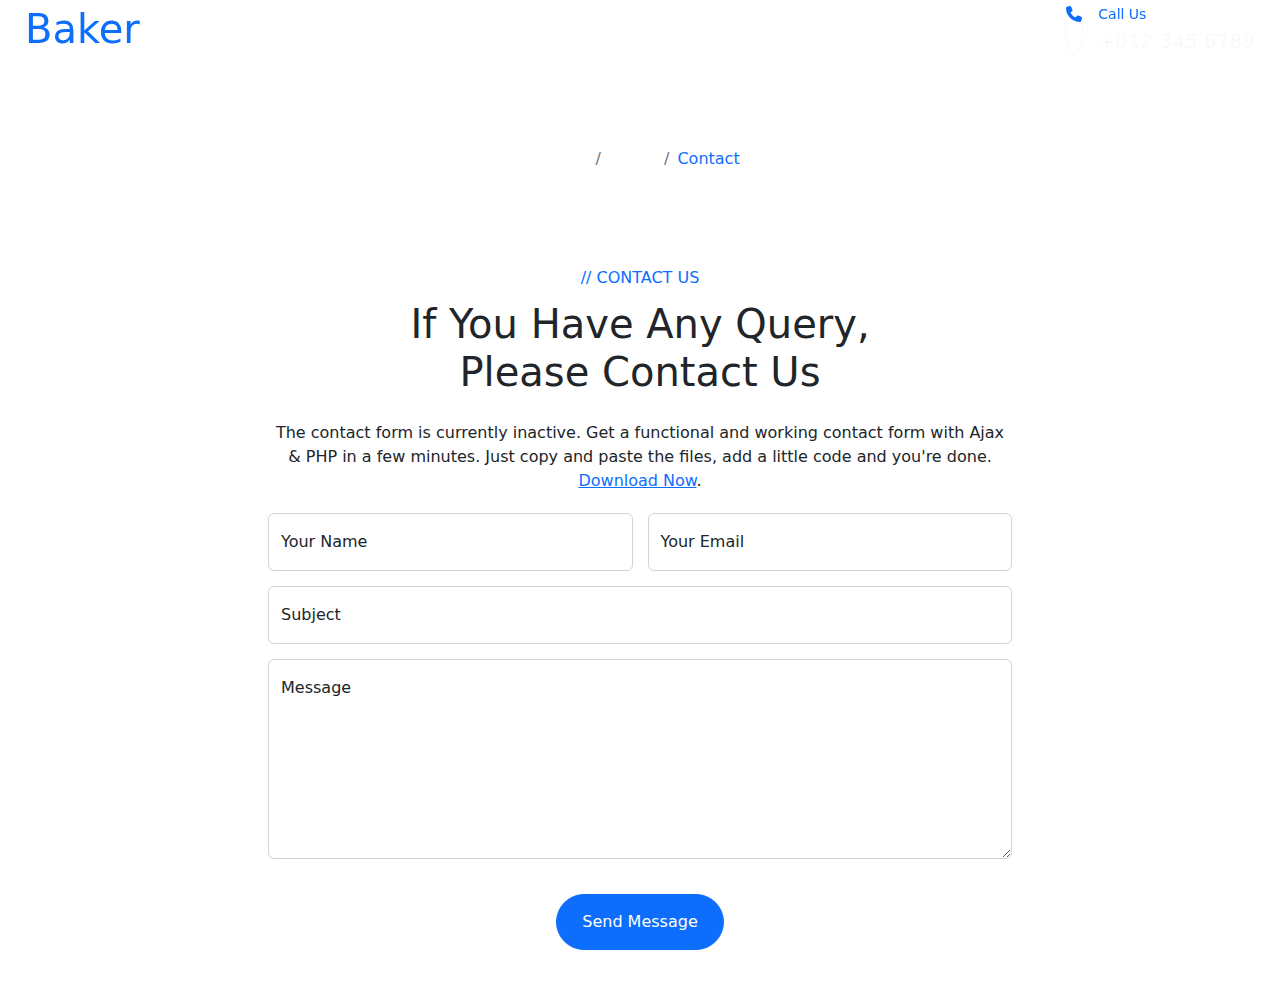
==== public/pages/contact.html @ 06a953e9 "contact" ====
<!DOCTYPE html>
<html lang="fr">

<head>
    <meta charset="UTF-8">
    <meta http-equiv="X-UA-Compatible" content="IE=edge">
    <meta name="viewport" content="width=device-width, initial-scale=1.0">
    <title>Projet_Kadker_Enide_Djender</title>
    <link rel="stylesheet" href="../css/app.css">
</head>


<body>
    <nav class="navbar navbar-expand-lg navbar-dark fixed-top py-lg-0 px-lg-5 wow fadeIn" data-wow-delay="0.1s">
        <a href="index.html" class="navbar-brand ms-4 ms-lg-0">
            <h1 class="text-primary m-0">Baker</h1>
        </a>
        <button type="button" class="navbar-toggler me-4" data-bs-toggle="collapse" data-bs-target="#navbarCollapse">
            <span class="navbar-toggler-icon"></span>
        </button>
        <div class="collapse navbar-collapse" id="navbarCollapse">
            <div class="navbar-nav mx-auto p-4 p-lg-0">
                <a href="index.html" class="nav-item nav-link">Home</a>
                <a href="about.html" class="nav-item nav-link">About</a>
                <a href="service.html" class="nav-item nav-link">Services</a>
                <a href="product.html" class="nav-item nav-link">Products</a>
                <div class="nav-item dropdown">
                    <a href="#" class="nav-link dropdown-toggle" data-bs-toggle="dropdown">Pages</a>
                    <div class="dropdown-menu m-0">
                        <a href="team.html" class="dropdown-item">Our Team</a>
                        <a href="testimonial.html" class="dropdown-item">Testimonial</a>
                        <a href="404.html" class="dropdown-item">404 Page</a>
                    </div>
                </div>
                <a href="contact.html" class="nav-item nav-link active">Contact</a>
            </div>
            <div class=" d-none d-lg-flex">
                <div class="flex-shrink-0 btn-lg-square border border-light rounded-circle">
                    <i class="fa fa-phone text-primary"></i>
                </div>
                <div class="ps-3">
                    <small class="text-primary mb-0">Call Us</small>
                    <p class="text-light fs-5 mb-0">+012 345 6789</p>
                </div>
            </div>
        </div>
    </nav>
    <!-- Navbar End -->


    <!-- Page Header Start -->
    <div class="container-fluid page-header py-6 wow fadeIn" data-wow-delay="0.1s">
        <div class="container text-center pt-5 pb-3">
            <h1 class="display-4 text-white animated slideInDown mb-3">Contact Us</h1>
            <nav aria-label="breadcrumb animated slideInDown">
                <ol class="breadcrumb justify-content-center mb-0">
                    <li class="breadcrumb-item"><a class="text-white" href="#">Home</a></li>
                    <li class="breadcrumb-item"><a class="text-white" href="#">Pages</a></li>
                    <li class="breadcrumb-item text-primary active" aria-current="page">Contact</li>
                </ol>
            </nav>
        </div>
    </div>
    <!-- Page Header End -->


    <!-- Contact Start -->
    <div class="container-xxl py-6">
        <div class="container">
            <div class="text-center mx-auto mb-5 wow fadeInUp" data-wow-delay="0.1s" style="max-width: 500px;">
                <p class="text-primary text-uppercase mb-2">// Contact Us</p>
                <h1 class="display-6 mb-4">If You Have Any Query, Please Contact Us</h1>
            </div>
            <div class="row g-0 justify-content-center">
                <div class="col-lg-8 wow fadeInUp" data-wow-delay="0.1s">
                    <p class="text-center mb-4">The contact form is currently inactive. Get a functional and working contact form with Ajax & PHP in a few minutes. Just copy and paste the files, add a little code and you're done. <a href="https://htmlcodex.com/contact-form">Download Now</a>.</p>
                    <form>
                        <div class="row g-3">
                            <div class="col-md-6">
                                <div class="form-floating">
                                    <input type="text" class="form-control" id="name" placeholder="Your Name">
                                    <label for="name">Your Name</label>
                                </div>
                            </div>
                            <div class="col-md-6">
                                <div class="form-floating">
                                    <input type="email" class="form-control" id="email" placeholder="Your Email">
                                    <label for="email">Your Email</label>
                                </div>
                            </div>
                            <div class="col-12">
                                <div class="form-floating">
                                    <input type="text" class="form-control" id="subject" placeholder="Subject">
                                    <label for="subject">Subject</label>
                                </div>
                            </div>
                            <div class="col-12">
                                <div class="form-floating">
                                    <textarea class="form-control" placeholder="Leave a message here" id="message" style="height: 200px"></textarea>
                                    <label for="message">Message</label>
                                </div>
                            </div>
                            <div class="col-12 text-center">
                                <button class="btn btn-primary rounded-pill py-3 px-5" type="submit">Send Message</button>
                            </div>
                        </div>
                    </form>
                </div>
            </div>
        </div>
    </div>
    <script src="./node_modules/bootstrap/dist/js/bootstrap.bundle.js"></script>
</body>

</html>
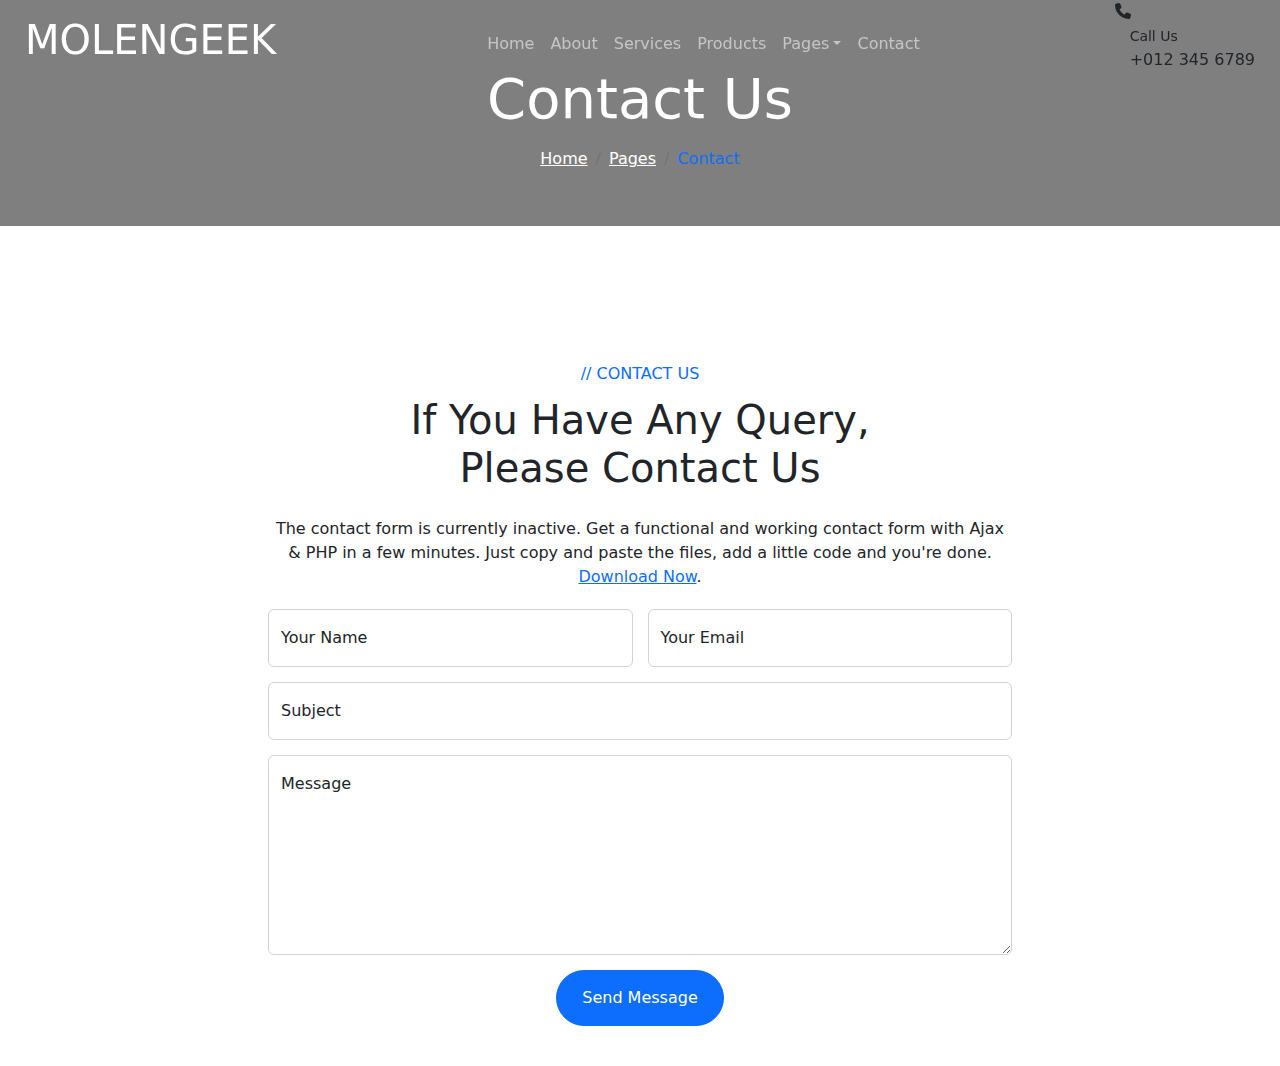
==== commit 7f6aadfe: "change" ====
--- a/public/pages/contact.html
+++ b/public/pages/contact.html
@@ -11,45 +11,46 @@
 
 
 <body>
-    <nav class="navbar navbar-expand-lg navbar-dark fixed-top py-lg-0 px-lg-5 wow fadeIn" data-wow-delay="0.1s">
-        <a href="index.html" class="navbar-brand ms-4 ms-lg-0">
-            <h1 class="text-primary m-0">Baker</h1>
-        </a>
-        <button type="button" class="navbar-toggler me-4" data-bs-toggle="collapse" data-bs-target="#navbarCollapse">
-            <span class="navbar-toggler-icon"></span>
-        </button>
-        <div class="collapse navbar-collapse" id="navbarCollapse">
-            <div class="navbar-nav mx-auto p-4 p-lg-0">
-                <a href="index.html" class="nav-item nav-link">Home</a>
-                <a href="about.html" class="nav-item nav-link">About</a>
-                <a href="service.html" class="nav-item nav-link">Services</a>
-                <a href="product.html" class="nav-item nav-link">Products</a>
-                <div class="nav-item dropdown">
-                    <a href="#" class="nav-link dropdown-toggle" data-bs-toggle="dropdown">Pages</a>
-                    <div class="dropdown-menu m-0">
-                        <a href="team.html" class="dropdown-item">Our Team</a>
-                        <a href="testimonial.html" class="dropdown-item">Testimonial</a>
-                        <a href="404.html" class="dropdown-item">404 Page</a>
-                    </div>
-                </div>
-                <a href="contact.html" class="nav-item nav-link active">Contact</a>
-            </div>
-            <div class=" d-none d-lg-flex">
-                <div class="flex-shrink-0 btn-lg-square border border-light rounded-circle">
-                    <i class="fa fa-phone text-primary"></i>
-                </div>
-                <div class="ps-3">
-                    <small class="text-primary mb-0">Call Us</small>
-                    <p class="text-light fs-5 mb-0">+012 345 6789</p>
+    
+<!------------------ NAVBAR ---------->
+
+<nav class="navbar navbar-expand-lg navbar-dark fixed-top py-lg-0 px-lg-5 ">
+    <a href="#" class="navbar-brand ms-4 ms-lg-0">
+        <h1>MOLENGEEK</h1>
+    </a>
+    <button type="button" class="navbar-toggler me-4" data-bs-toggle="collapse" data-bs-target="#navbarCollapse">
+        <span class="navbar-toggler-icon"></span>
+    </button>
+    <div class="collapse navbar-collapse" id="navbarCollapse">
+        <div class="navbar-nav mx-auto p-4 p-lg-0">
+            <a href="#" class="nav-item nav-link Home">Home</a>
+            <a href="#" class="nav-item nav-link">About</a>
+            <a href="#" class="nav-item nav-link">Services</a>
+            <a href="#" class="nav-item nav-link">Products</a>
+            <div class="nav-item dropdown">
+                <a href="#" class="nav-link dropdown-toggle" data-bs-toggle="dropdown">Pages</i></a>
+                <div class="dropdown-menu m-0">
+                    <a href="#" class="dropdown-item">Our Team</a>
+                    <a href="#" class="dropdown-item">Testimonial</a>
+                    <a href="#" class="dropdown-item">404 Page</a>
                 </div>
             </div>
+            <a href="./public/" class="nav-item nav-link">Contact</a>
         </div>
-    </nav>
-    <!-- Navbar End -->
-
+        <div class="call">
+            <div class="phone border-light">
+                <i class="fa fa-phone"></i>
+            </div>
+            <div class="ps-3">
+                <small>Call Us</small>
+                <p>+012 345 6789</p>
+            </div>
+        </div>
+    </div>
+</nav>
 
     <!-- Page Header Start -->
-    <div class="container-fluid page-header py-6 wow fadeIn" data-wow-delay="0.1s">
+    <div class="container-fluid pageheader py-6 wow fadeIn" data-wow-delay="0.1s">
         <div class="container text-center pt-5 pb-3">
             <h1 class="display-4 text-white animated slideInDown mb-3">Contact Us</h1>
             <nav aria-label="breadcrumb animated slideInDown">
--- a/public/css/app.css
+++ b/public/css/app.css
@@ -22130,431 +22130,10 @@
     display: none !important;
   }
 }
-.about {
-  width: 80%;
-  display: flex;
-  flex-direction: column;
-  flex-wrap: inherit;
-  align-items: center;
-  justify-content: space-between;
-  padding: 40px 0px;
-  font-family: "play";
-  text-align: start;
-}
-
-.about h6, .about .h6 {
-  color: hsl(37deg, 81%, 56%);
-  margin-bottom: 10px;
-}
-
-.images {
-  position: relative;
-  height: 100%;
-}
-
-.images::before {
-  position: absolute;
-  content: "";
-  width: 60%;
-  height: 80%;
-  top: 10%;
-  left: 20%;
-  background: hsl(37deg, 81%, 56%);
-  border: 25px solid hsl(33deg, 82%, 96%);
-  border-radius: 0.3rem;
-  z-index: -1;
-}
-
-.about .row {
-  line-height: 2rem;
-}
-
-.about i {
-  color: hsl(37deg, 81%, 56%);
-  margin-right: 10px;
-}
-
-.btn {
-  background-color: hsl(37deg, 81%, 56%);
-  color: white;
-  border-radius: 50rem;
-  padding: 15px 25px 15px 25px;
-  font-family: "playb";
-  margin-top: 20px;
-}
-
-.about img {
-  border-radius: 0.3rem;
-}
-
-.about h1, .about .h1 {
-  font-family: "playb";
-}
-
-.abouttext {
-  margin-left: 50px;
-}
-
-.categories {
-  background-color: hsl(33deg, 82%, 96%);
-  width: 80%;
-  display: flex;
-  flex-direction: column;
-  align-items: center;
-  flex-wrap: inherit;
-  justify-content: center;
-  margin-top: 40px;
-  padding: 0px 40px;
-  font-family: "play";
-}
-
-.container2 {
-  display: flex;
-  flex-direction: column;
-  align-items: center;
-  justify-content: center;
-  width: 100%;
-}
-
-.entete {
-  background: hsl(37deg, 81%, 56%);
-  color: white;
-  border-radius: 0.3rem;
-  padding: 25px;
-  margin: 0px 40px;
-  width: 100%;
-}
-
-.bakery {
-  display: flex;
-  flex-direction: column;
-  justify-content: center;
-  align-items: center;
-  text-align: center;
-  margin: 5% 0%;
-  width: 40%;
-}
-
-.bakery h5, .bakery .h5 {
-  color: hsl(37deg, 81%, 56%);
-}
-
-.bakery h1, .bakery .h1 {
-  color: black;
-}
-
-.categorie .row {
-  align-items: center;
-}
-
-.entete h1, .entete .h1 {
-  color: white;
-  font-family: "playb";
-  line-height: 1.2;
-}
-
-.tel {
-  display: inline-flex;
-  text-align: start;
-  align-items: center;
-}
-
-.numero {
-  margin-left: 20px;
-}
-
-.produits {
-  display: flex;
-  flex-direction: column;
-  align-items: center;
-  background-color: white;
-  border-radius: 0.3rem;
-}
-
-.produittext {
-  text-align: center;
-  padding: 25px;
-}
-
-.prixproduit {
-  display: inline-block;
-  border: 1px hsl(37deg, 81%, 56%) solid;
-  border-radius: 50rem;
-  padding: 0px 15px 0px 15px;
-  margin-bottom: 20px;
-}
-
-.produits .produit {
-  position: absolute;
-  width: 100%;
-  height: 0;
-  top: 0;
-  left: 0;
-  display: flex;
-  align-items: center;
-  justify-content: center;
-  background: rgba(0, 0, 0, 0.5);
-  overflow: hidden;
-  opacity: 0;
-  transition: 0.5s;
-}
-
-.produits:hover .produit {
-  height: 100%;
-  opacity: 1;
-}
-
-.produit .btn {
-  color: white;
-  border-radius: 50rem;
-  padding: 15px 25px 15px 25px;
-  font-family: "playb";
-  margin-top: 20px;
-}
-
-.footer {
-  background-color: rgb(34, 30, 30);
-  color: white;
-}
-
-.footer .btn.btn-link {
-  display: block;
-  margin-bottom: 5px;
-  padding: 0;
-  text-align: left;
-  color: hsl(33deg, 82%, 96%);
-  font-weight: normal;
-  text-transform: capitalize;
-  transition: 0.3s;
-}
-
-.footer .btn.btn-link:hover {
-  color: hsl(37deg, 81%, 56%);
-  letter-spacing: 1px;
-  box-shadow: none;
-}
-
-.footer h4, .footer .h4 {
-  color: white;
-}
-
-.footer a {
-  border-radius: 50%;
-  margin-right: 4px;
-}
-
-.footer img {
-  border-radius: 0.3rem;
-  background-color: white;
-  padding: 5px;
-}
-
-.copyright {
-  background: #111111;
-}
-
-.copyright a {
-  color: hsl(37deg, 81%, 56%);
-}
-
-.copyright a:hover {
-  color: hsl(33deg, 82%, 96%);
-}
-
-.quotas {
-  display: flex;
-  flex-direction: column;
-  flex-wrap: inherit;
-  align-items: center;
-  justify-content: space-between;
-  padding-top: 40px;
-  padding-bottom: 40px;
-  font-family: "play";
-  text-align: center;
-  width: 80%;
-}
-
-.quota {
-  background-color: hsl(33deg, 82%, 96%);
-  border-radius: 0.3rem;
-  height: 100%;
-  padding: 5%;
-}
-
-.quota:hover {
-  margin-top: -10px;
-  background: #FFFFFF !important;
-  box-shadow: 0 0 45px rgba(0, 0, 0, 0.07);
-}
-
-.quota i {
-  margin-bottom: 20px;
-  color: hsl(37deg, 81%, 56%);
-}
-
-.service {
-  width: 80%;
-  display: flex;
-  flex-direction: column;
-  align-items: center;
-  justify-content: space-between;
-  padding: 40px 0px;
-  margin-top: 5%;
-  font-family: "play";
-  text-align: start;
-}
-
-.service h6, .service .h6 {
-  color: hsl(37deg, 81%, 56%);
-  margin-bottom: 10px;
-}
-
-.service .row {
-  line-height: 2rem;
-}
-
-.service i {
-  color: white;
-}
-
-.serviceicon {
-  background-color: hsl(37deg, 81%, 56%);
-  border-radius: 50%;
-  height: 40px;
-  width: 40px;
-  display: flex;
-  justify-content: center;
-  align-items: center;
-  margin-right: 15px;
-  margin-bottom: 0px;
-}
-
-.service h1, .service .h1 {
-  font-family: "playb";
-}
-
-.service img {
-  border-radius: 0.3rem;
-}
-
-.images2::before {
-  position: absolute;
-  content: "";
-  width: 60%;
-  height: 80%;
-  top: 10%;
-  left: 20%;
-  background: hsl(37deg, 81%, 56%);
-  border: 25px solid hsl(33deg, 82%, 96%);
-  border-radius: 0.3rem;
-  z-index: -1;
-}
-
-.images2 {
-  position: relative;
-  height: 100%;
-}
-
-.servicetext {
-  margin-right: 50px;
-}
-
-.team {
-  width: 80%;
-  display: flex;
-  flex-direction: column;
-  flex-wrap: inherit;
-  align-items: center;
-  justify-content: center;
-  padding: 40px 0px;
-  font-family: "play";
-  text-align: start;
-}
-
-.team-card {
-  text-align: center;
-  border-radius: 0.3rem;
-  overflow: hidden;
-}
-
-.team-card .team-text {
-  position: relative;
-  height: 100px;
-  overflow: hidden;
-}
-
-.team-card .team-titre {
-  position: absolute;
-  width: 100%;
-  height: 100%;
-  top: 0;
-  left: 0;
-  display: flex;
-  flex-direction: column;
-  align-items: center;
-  justify-content: center;
-  background: hsl(33deg, 82%, 96%);
-}
-
-.team-card:hover .team-titre {
-  top: -100px;
-}
-
-.team-card .team-social {
-  position: absolute;
-  width: 100%;
-  height: 100%;
-  top: 100px;
-  left: 0;
-  display: flex;
-  align-items: center;
-  justify-content: center;
-  background: hsl(37deg, 81%, 56%);
-  transition: 0.5s;
-}
-
-.team-card .team-social .btn {
-  margin: 0 3px;
-}
-
-.team-card:hover .team-social {
-  top: 0;
-}
-
-.team .btn {
-  height: 40px;
-  width: 40px;
-  border-radius: 50%;
-}
-
-.row {
-  align-items: center;
-}
-
-.our {
-  display: flex;
-  flex-direction: column;
-  justify-content: center;
-  align-items: center;
-  text-align: center;
-  margin: 5% 0%;
-  width: 40%;
-}
-
-.our h5, .our .h5 {
-  color: hsl(37deg, 81%, 56%);
-}
-
-.our h1, .our .h1 {
-  color: black;
-  font-family: "playb";
-}
-
-.container33 {
-  display: flex;
-  flex-direction: column;
-  align-items: center;
-  justify-content: center;
+.pageheader {
+  margin-bottom: 6rem;
+  background: linear-gradient(rgba(0, 0, 0, 0.5), rgba(0, 0, 0, 0.5)), url(../img/carousel-1.jpg) center center no-repeat;
+  background-size: cover;
 }
 
 main {
@@ -44697,431 +44276,10 @@
     display: none !important;
   }
 }
-.about {
-  width: 80%;
-  display: flex;
-  flex-direction: column;
-  flex-wrap: inherit;
-  align-items: center;
-  justify-content: space-between;
-  padding: 40px 0px;
-  font-family: "play";
-  text-align: start;
-}
-
-.about h6, .about .h6 {
-  color: hsl(37deg, 81%, 56%);
-  margin-bottom: 10px;
-}
-
-.images {
-  position: relative;
-  height: 100%;
-}
-
-.images::before {
-  position: absolute;
-  content: "";
-  width: 60%;
-  height: 80%;
-  top: 10%;
-  left: 20%;
-  background: hsl(37deg, 81%, 56%);
-  border: 25px solid hsl(33deg, 82%, 96%);
-  border-radius: 0.3rem;
-  z-index: -1;
-}
-
-.about .row {
-  line-height: 2rem;
-}
-
-.about i {
-  color: hsl(37deg, 81%, 56%);
-  margin-right: 10px;
-}
-
-.about .btn {
-  background-color: hsl(37deg, 81%, 56%);
-  color: white;
-  border-radius: 50rem;
-  padding: 15px 25px 15px 25px;
-  font-family: "playb";
-  margin-top: 20px;
-}
-
-.about img {
-  border-radius: 0.3rem;
-}
-
-.about h1, .about .h1 {
-  font-family: "playb";
-}
-
-.abouttext {
-  margin-left: 50px;
-}
-
-.categories {
-  background-color: hsl(33deg, 82%, 96%);
-  width: 80%;
-  display: flex;
-  flex-direction: column;
-  align-items: center;
-  flex-wrap: inherit;
-  justify-content: center;
-  margin-top: 40px;
-  padding: 0px 40px;
-  font-family: "play";
-}
-
-.container2 {
-  display: flex;
-  flex-direction: column;
-  align-items: center;
-  justify-content: center;
-  width: 100%;
-}
-
-.entete {
-  background: hsl(37deg, 81%, 56%);
-  color: white;
-  border-radius: 0.3rem;
-  padding: 25px;
-  margin: 0px 40px;
-  width: 100%;
-}
-
-.bakery {
-  display: flex;
-  flex-direction: column;
-  justify-content: center;
-  align-items: center;
-  text-align: center;
-  margin: 5% 0%;
-  width: 40%;
-}
-
-.bakery h5, .bakery .h5 {
-  color: hsl(37deg, 81%, 56%);
-}
-
-.bakery h1, .bakery .h1 {
-  color: black;
-}
-
-.categorie .row {
-  align-items: center;
-}
-
-.entete h1, .entete .h1 {
-  color: white;
-  font-family: "playb";
-  line-height: 1.2;
-}
-
-.tel {
-  display: inline-flex;
-  text-align: start;
-  align-items: center;
-}
-
-.numero {
-  margin-left: 20px;
-}
-
-.produits {
-  display: flex;
-  flex-direction: column;
-  align-items: center;
-  background-color: white;
-  border-radius: 0.3rem;
-}
-
-.produittext {
-  text-align: center;
-  padding: 25px;
-}
-
-.prixproduit {
-  display: inline-block;
-  border: 1px hsl(37deg, 81%, 56%) solid;
-  border-radius: 50rem;
-  padding: 0px 15px 0px 15px;
-  margin-bottom: 20px;
-}
-
-.produits .produit {
-  position: absolute;
-  width: 100%;
-  height: 0;
-  top: 0;
-  left: 0;
-  display: flex;
-  align-items: center;
-  justify-content: center;
-  background: rgba(0, 0, 0, 0.5);
-  overflow: hidden;
-  opacity: 0;
-  transition: 0.5s;
-}
-
-.produits:hover .produit {
-  height: 100%;
-  opacity: 1;
-}
-
-.produit .btn {
-  color: white;
-  border-radius: 50rem;
-  padding: 15px 25px 15px 25px;
-  font-family: "playb";
-  margin-top: 20px;
-}
-
-.footer {
-  background-color: rgb(34, 30, 30);
-  color: white;
-}
-
-.footer .btn.btn-link {
-  display: block;
-  margin-bottom: 5px;
-  padding: 0;
-  text-align: left;
-  color: hsl(33deg, 82%, 96%);
-  font-weight: normal;
-  text-transform: capitalize;
-  transition: 0.3s;
-}
-
-.footer .btn.btn-link:hover {
-  color: hsl(37deg, 81%, 56%);
-  letter-spacing: 1px;
-  box-shadow: none;
-}
-
-.footer h4, .footer .h4 {
-  color: white;
-}
-
-.footer a {
-  border-radius: 50%;
-  margin-right: 4px;
-}
-
-.footer img {
-  border-radius: 0.3rem;
-  background-color: white;
-  padding: 5px;
-}
-
-.copyright {
-  background: #111111;
-}
-
-.copyright a {
-  color: hsl(37deg, 81%, 56%);
-}
-
-.copyright a:hover {
-  color: hsl(33deg, 82%, 96%);
-}
-
-.quotas {
-  display: flex;
-  flex-direction: column;
-  flex-wrap: inherit;
-  align-items: center;
-  justify-content: space-between;
-  padding-top: 40px;
-  padding-bottom: 40px;
-  font-family: "play";
-  text-align: center;
-  width: 80%;
-}
-
-.quota {
-  background-color: hsl(33deg, 82%, 96%);
-  border-radius: 0.3rem;
-  height: 100%;
-  padding: 5%;
-}
-
-.quota:hover {
-  margin-top: -10px;
-  background: #FFFFFF !important;
-  box-shadow: 0 0 45px rgba(0, 0, 0, 0.07);
-}
-
-.quota i {
-  margin-bottom: 20px;
-  color: hsl(37deg, 81%, 56%);
-}
-
-.service {
-  width: 80%;
-  display: flex;
-  flex-direction: column;
-  align-items: center;
-  justify-content: space-between;
-  padding: 40px 0px;
-  margin-top: 5%;
-  font-family: "play";
-  text-align: start;
-}
-
-.service h6, .service .h6 {
-  color: hsl(37deg, 81%, 56%);
-  margin-bottom: 10px;
-}
-
-.service .row {
-  line-height: 2rem;
-}
-
-.service i {
-  color: white;
-}
-
-.serviceicon {
-  background-color: hsl(37deg, 81%, 56%);
-  border-radius: 50%;
-  height: 40px;
-  width: 40px;
-  display: flex;
-  justify-content: center;
-  align-items: center;
-  margin-right: 15px;
-  margin-bottom: 0px;
-}
-
-.service h1, .service .h1 {
-  font-family: "playb";
-}
-
-.service img {
-  border-radius: 0.3rem;
-}
-
-.images2::before {
-  position: absolute;
-  content: "";
-  width: 60%;
-  height: 80%;
-  top: 10%;
-  left: 20%;
-  background: hsl(37deg, 81%, 56%);
-  border: 25px solid hsl(33deg, 82%, 96%);
-  border-radius: 0.3rem;
-  z-index: -1;
-}
-
-.images2 {
-  position: relative;
-  height: 100%;
-}
-
-.servicetext {
-  margin-right: 50px;
-}
-
-.team {
-  width: 80%;
-  display: flex;
-  flex-direction: column;
-  flex-wrap: inherit;
-  align-items: center;
-  justify-content: center;
-  padding: 40px 0px;
-  font-family: "play";
-  text-align: start;
-}
-
-.team-card {
-  text-align: center;
-  border-radius: 0.3rem;
-  overflow: hidden;
-}
-
-.team-card .team-text {
-  position: relative;
-  height: 100px;
-  overflow: hidden;
-}
-
-.team-card .team-titre {
-  position: absolute;
-  width: 100%;
-  height: 100%;
-  top: 0;
-  left: 0;
-  display: flex;
-  flex-direction: column;
-  align-items: center;
-  justify-content: center;
-  background: hsl(33deg, 82%, 96%);
-}
-
-.team-card:hover .team-titre {
-  top: -100px;
-}
-
-.team-card .team-social {
-  position: absolute;
-  width: 100%;
-  height: 100%;
-  top: 100px;
-  left: 0;
-  display: flex;
-  align-items: center;
-  justify-content: center;
-  background: hsl(37deg, 81%, 56%);
-  transition: 0.5s;
-}
-
-.team-card .team-social .btn {
-  margin: 0 3px;
-}
-
-.team-card:hover .team-social {
-  top: 0;
-}
-
-.team .btn {
-  height: 40px;
-  width: 40px;
-  border-radius: 50%;
-}
-
-.row {
-  align-items: center;
-}
-
-.our {
-  display: flex;
-  flex-direction: column;
-  justify-content: center;
-  align-items: center;
-  text-align: center;
-  margin: 5% 0%;
-  width: 40%;
-}
-
-.our h5, .our .h5 {
-  color: hsl(37deg, 81%, 56%);
-}
-
-.our h1, .our .h1 {
-  color: black;
-  font-family: "playb";
-}
-
-.container33 {
-  display: flex;
-  flex-direction: column;
-  align-items: center;
-  justify-content: center;
+.pageheader {
+  margin-bottom: 6rem;
+  background: linear-gradient(rgba(0, 0, 0, 0.5), rgba(0, 0, 0, 0.5)), url(../img/carousel-1.jpg) center center no-repeat;
+  background-size: cover;
 }
 
 main {
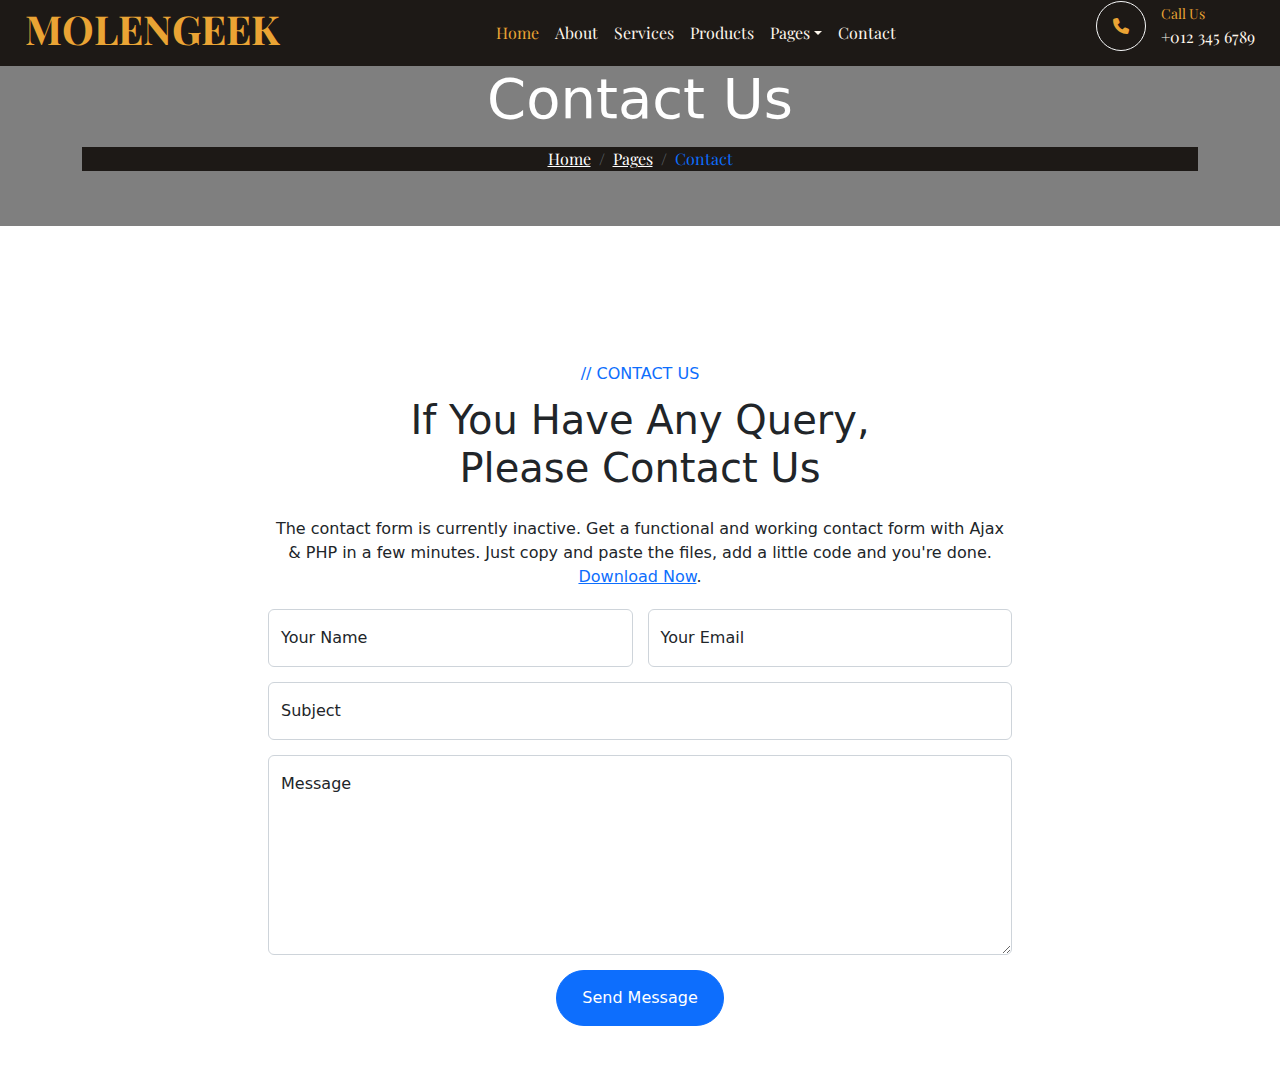
==== commit f36888df: "merge contact" ====
--- a/public/pages/contact.html
+++ b/public/pages/contact.html
@@ -23,7 +23,7 @@
     </button>
     <div class="collapse navbar-collapse" id="navbarCollapse">
         <div class="navbar-nav mx-auto p-4 p-lg-0">
-            <a href="#" class="nav-item nav-link Home">Home</a>
+            <a href="../../index.html" class="nav-item nav-link Home">Home</a>
             <a href="#" class="nav-item nav-link">About</a>
             <a href="#" class="nav-item nav-link">Services</a>
             <a href="#" class="nav-item nav-link">Products</a>
@@ -55,7 +55,7 @@
             <h1 class="display-4 text-white animated slideInDown mb-3">Contact Us</h1>
             <nav aria-label="breadcrumb animated slideInDown">
                 <ol class="breadcrumb justify-content-center mb-0">
-                    <li class="breadcrumb-item"><a class="text-white" href="#">Home</a></li>
+                    <li class="breadcrumb-item"><a class="text-white" href="../../index.html">Home</a></li>
                     <li class="breadcrumb-item"><a class="text-white" href="#">Pages</a></li>
                     <li class="breadcrumb-item text-primary active" aria-current="page">Contact</li>
                 </ol>
--- a/public/css/app.css
+++ b/public/css/app.css
@@ -22130,6 +22130,524 @@
     display: none !important;
   }
 }
+.about {
+  width: 80%;
+  display: flex;
+  flex-direction: column;
+  flex-wrap: inherit;
+  align-items: center;
+  justify-content: space-between;
+  padding: 40px 0px;
+  font-family: "play";
+  text-align: start;
+}
+
+.about h6, .about .h6 {
+  color: hsl(37deg, 81%, 56%);
+  margin-bottom: 10px;
+}
+
+.images {
+  position: relative;
+  height: 100%;
+}
+
+.images::before {
+  position: absolute;
+  content: "";
+  width: 60%;
+  height: 80%;
+  top: 10%;
+  left: 20%;
+  background: hsl(37deg, 81%, 56%);
+  border: 25px solid hsl(33deg, 82%, 96%);
+  border-radius: 0.3rem;
+  z-index: -1;
+}
+
+.about .row {
+  line-height: 2rem;
+}
+
+.about i {
+  color: hsl(37deg, 81%, 56%);
+  margin-right: 10px;
+}
+
+.about .btn {
+  background-color: hsl(37deg, 81%, 56%);
+  color: white;
+  border-radius: 50rem;
+  padding: 15px 25px 15px 25px;
+  font-family: "playb";
+  margin-top: 20px;
+}
+
+.about img {
+  border-radius: 0.3rem;
+}
+
+.about h1, .about .h1 {
+  font-family: "playb";
+}
+
+.abouttext {
+  margin-left: 50px;
+}
+
+.categories {
+  background-color: hsl(33deg, 82%, 96%);
+  width: 80%;
+  display: flex;
+  flex-direction: column;
+  align-items: center;
+  flex-wrap: inherit;
+  justify-content: center;
+  margin-top: 40px;
+  padding: 0px 40px;
+  font-family: "play";
+}
+
+.container2 {
+  display: flex;
+  flex-direction: column;
+  align-items: center;
+  justify-content: center;
+  width: 100%;
+}
+
+.entete {
+  background: hsl(37deg, 81%, 56%);
+  color: white;
+  border-radius: 0.3rem;
+  padding: 25px;
+  margin: 0px 40px;
+  width: 100%;
+}
+
+.bakery {
+  display: flex;
+  flex-direction: column;
+  justify-content: center;
+  align-items: center;
+  text-align: center;
+  margin: 5% 0%;
+  width: 40%;
+}
+
+.bakery h5, .bakery .h5 {
+  color: hsl(37deg, 81%, 56%);
+}
+
+.bakery h1, .bakery .h1 {
+  color: black;
+}
+
+.categorie .row {
+  align-items: center;
+}
+
+.entete h1, .entete .h1 {
+  color: white;
+  font-family: "playb";
+  line-height: 1.2;
+}
+
+.tel {
+  display: inline-flex;
+  text-align: start;
+  align-items: center;
+}
+
+.numero {
+  margin-left: 20px;
+}
+
+.produits {
+  display: flex;
+  flex-direction: column;
+  align-items: center;
+  background-color: white;
+  border-radius: 0.3rem;
+}
+
+.produittext {
+  text-align: center;
+  padding: 25px;
+}
+
+.prixproduit {
+  display: inline-block;
+  border: 1px hsl(37deg, 81%, 56%) solid;
+  border-radius: 50rem;
+  padding: 0px 15px 0px 15px;
+  margin-bottom: 20px;
+}
+
+.produits .produit {
+  position: absolute;
+  width: 100%;
+  height: 0;
+  top: 0;
+  left: 0;
+  display: flex;
+  align-items: center;
+  justify-content: center;
+  background: rgba(0, 0, 0, 0.5);
+  overflow: hidden;
+  opacity: 0;
+  transition: 0.5s;
+}
+
+.produits:hover .produit {
+  height: 100%;
+  opacity: 1;
+}
+
+.produit .btn {
+  color: white;
+  border-radius: 50rem;
+  padding: 15px 25px 15px 25px;
+  font-family: "playb";
+  margin-top: 20px;
+}
+
+.footer {
+  background-color: rgb(34, 30, 30);
+  color: white;
+}
+
+.footer .btn.btn-link {
+  display: block;
+  margin-bottom: 5px;
+  padding: 0;
+  text-align: left;
+  color: hsl(33deg, 82%, 96%);
+  font-weight: normal;
+  text-transform: capitalize;
+  transition: 0.3s;
+}
+
+.footer .btn.btn-link:hover {
+  color: hsl(37deg, 81%, 56%);
+  letter-spacing: 1px;
+  box-shadow: none;
+}
+
+.footer h4, .footer .h4 {
+  color: white;
+}
+
+.footer a {
+  border-radius: 50%;
+  margin-right: 4px;
+}
+
+.footer img {
+  border-radius: 0.3rem;
+  background-color: white;
+  padding: 5px;
+}
+
+.copyright {
+  background: #111111;
+}
+
+.copyright a {
+  color: hsl(37deg, 81%, 56%);
+}
+
+.copyright a:hover {
+  color: hsl(33deg, 82%, 96%);
+}
+
+.quotas {
+  display: flex;
+  flex-direction: column;
+  flex-wrap: inherit;
+  align-items: center;
+  justify-content: space-between;
+  padding-top: 40px;
+  padding-bottom: 40px;
+  font-family: "play";
+  text-align: center;
+  width: 80%;
+}
+
+.quota {
+  background-color: hsl(33deg, 82%, 96%);
+  border-radius: 0.3rem;
+  height: 100%;
+  padding: 5%;
+}
+
+.quota:hover {
+  margin-top: -10px;
+  background: #FFFFFF !important;
+  box-shadow: 0 0 45px rgba(0, 0, 0, 0.07);
+}
+
+.quota i {
+  margin-bottom: 20px;
+  color: hsl(37deg, 81%, 56%);
+}
+
+.service {
+  width: 80%;
+  display: flex;
+  flex-direction: column;
+  align-items: center;
+  justify-content: space-between;
+  padding: 40px 0px;
+  margin-top: 5%;
+  font-family: "play";
+  text-align: start;
+}
+
+.service h6, .service .h6 {
+  color: hsl(37deg, 81%, 56%);
+  margin-bottom: 10px;
+}
+
+.service .row {
+  line-height: 2rem;
+}
+
+.service i {
+  color: white;
+}
+
+.serviceicon {
+  background-color: hsl(37deg, 81%, 56%);
+  border-radius: 50%;
+  height: 40px;
+  width: 40px;
+  display: flex;
+  justify-content: center;
+  align-items: center;
+  margin-right: 15px;
+  margin-bottom: 0px;
+}
+
+.service h1, .service .h1 {
+  font-family: "playb";
+}
+
+.service img {
+  border-radius: 0.3rem;
+}
+
+.images2::before {
+  position: absolute;
+  content: "";
+  width: 60%;
+  height: 80%;
+  top: 10%;
+  left: 20%;
+  background: hsl(37deg, 81%, 56%);
+  border: 25px solid hsl(33deg, 82%, 96%);
+  border-radius: 0.3rem;
+  z-index: -1;
+}
+
+.images2 {
+  position: relative;
+  height: 100%;
+}
+
+.servicetext {
+  margin-right: 50px;
+}
+
+.team {
+  width: 80%;
+  display: flex;
+  flex-direction: column;
+  flex-wrap: inherit;
+  align-items: center;
+  justify-content: center;
+  padding: 40px 0px;
+  font-family: "play";
+  text-align: start;
+}
+
+.team-card {
+  text-align: center;
+  border-radius: 0.3rem;
+  overflow: hidden;
+}
+
+.team-card .team-text {
+  position: relative;
+  height: 100px;
+  overflow: hidden;
+}
+
+.team-card .team-titre {
+  position: absolute;
+  width: 100%;
+  height: 100%;
+  top: 0;
+  left: 0;
+  display: flex;
+  flex-direction: column;
+  align-items: center;
+  justify-content: center;
+  background: hsl(33deg, 82%, 96%);
+}
+
+.team-card:hover .team-titre {
+  top: -100px;
+}
+
+.team-card .team-social {
+  position: absolute;
+  width: 100%;
+  height: 100%;
+  top: 100px;
+  left: 0;
+  display: flex;
+  align-items: center;
+  justify-content: center;
+  background: hsl(37deg, 81%, 56%);
+  transition: 0.5s;
+}
+
+.team-card .team-social .btn {
+  margin: 0 3px;
+}
+
+.team-card:hover .team-social {
+  top: 0;
+}
+
+.team .btn {
+  height: 40px;
+  width: 40px;
+  border-radius: 50%;
+}
+
+.row {
+  align-items: center;
+}
+
+.our {
+  display: flex;
+  flex-direction: column;
+  justify-content: center;
+  align-items: center;
+  text-align: center;
+  margin: 5% 0%;
+  width: 40%;
+}
+
+.our h5, .our .h5 {
+  color: hsl(37deg, 81%, 56%);
+}
+
+.our h1, .our .h1 {
+  color: black;
+  font-family: "playb";
+}
+
+.container33 {
+  display: flex;
+  flex-direction: column;
+  align-items: center;
+  justify-content: center;
+}
+
+.header .btn {
+  background-color: hsl(37deg, 81%, 56%);
+  color: white;
+  border-radius: 50rem;
+  padding: 15px 25px 15px 25px;
+  font-family: "playb";
+  margin-top: 20px;
+}
+
+.header p:first-child {
+  color: hsl(37deg, 81%, 56%);
+  font-weight: 500;
+}
+
+nav {
+  background-color: hsl(23deg, 15%, 10%);
+  font-family: "play";
+}
+
+nav h1, nav .h1 {
+  color: hsl(37deg, 81%, 56%);
+  font-family: "playb";
+}
+
+nav i {
+  color: hsl(37deg, 81%, 56%);
+}
+
+.header h1, .header .h1 {
+  font-family: "playb";
+  color: hsl(33deg, 82%, 96%);
+  font-weight: 300;
+  font-size: 4rem;
+  margin-bottom: 20px;
+}
+
+.header p {
+  font-family: "play";
+  color: hsl(33deg, 82%, 96%);
+  font-size: 1rem;
+}
+
+.call {
+  display: flex;
+}
+
+.phone {
+  flex-shrink: 0;
+  padding: 0;
+  display: flex;
+  align-items: center;
+  justify-content: center;
+  font-weight: normal;
+  width: 50px;
+  height: 50px;
+  border: 1px solid hsl(33deg, 82%, 96%);
+  border-radius: 50%;
+}
+
+.phone i {
+  color: hsl(37deg, 81%, 56%);
+}
+
+.call small, .call .small {
+  color: hsl(37deg, 81%, 56%);
+}
+
+.call p {
+  color: hsl(33deg, 82%, 96%);
+}
+
+.navbar .navbar-nav .nav-link {
+  color: hsl(33deg, 82%, 96%);
+}
+
+.navbar .navbar-nav .nav-link:hover,
+.navbar .navbar-nav .nav-link.Home {
+  color: hsl(37deg, 81%, 56%);
+}
+
+.header .carroussel2 {
+  position: absolute;
+  width: 100%;
+  height: 100%;
+  top: 0;
+  left: 0;
+  display: flex;
+  align-items: center;
+  background: rgba(0, 0, 0, 0.5);
+}
+
 .pageheader {
   margin-bottom: 6rem;
   background: linear-gradient(rgba(0, 0, 0, 0.5), rgba(0, 0, 0, 0.5)), url(../img/carousel-1.jpg) center center no-repeat;
@@ -44276,6 +44794,524 @@
     display: none !important;
   }
 }
+.about {
+  width: 80%;
+  display: flex;
+  flex-direction: column;
+  flex-wrap: inherit;
+  align-items: center;
+  justify-content: space-between;
+  padding: 40px 0px;
+  font-family: "play";
+  text-align: start;
+}
+
+.about h6, .about .h6 {
+  color: hsl(37deg, 81%, 56%);
+  margin-bottom: 10px;
+}
+
+.images {
+  position: relative;
+  height: 100%;
+}
+
+.images::before {
+  position: absolute;
+  content: "";
+  width: 60%;
+  height: 80%;
+  top: 10%;
+  left: 20%;
+  background: hsl(37deg, 81%, 56%);
+  border: 25px solid hsl(33deg, 82%, 96%);
+  border-radius: 0.3rem;
+  z-index: -1;
+}
+
+.about .row {
+  line-height: 2rem;
+}
+
+.about i {
+  color: hsl(37deg, 81%, 56%);
+  margin-right: 10px;
+}
+
+.about .btn {
+  background-color: hsl(37deg, 81%, 56%);
+  color: white;
+  border-radius: 50rem;
+  padding: 15px 25px 15px 25px;
+  font-family: "playb";
+  margin-top: 20px;
+}
+
+.about img {
+  border-radius: 0.3rem;
+}
+
+.about h1, .about .h1 {
+  font-family: "playb";
+}
+
+.abouttext {
+  margin-left: 50px;
+}
+
+.categories {
+  background-color: hsl(33deg, 82%, 96%);
+  width: 80%;
+  display: flex;
+  flex-direction: column;
+  align-items: center;
+  flex-wrap: inherit;
+  justify-content: center;
+  margin-top: 40px;
+  padding: 0px 40px;
+  font-family: "play";
+}
+
+.container2 {
+  display: flex;
+  flex-direction: column;
+  align-items: center;
+  justify-content: center;
+  width: 100%;
+}
+
+.entete {
+  background: hsl(37deg, 81%, 56%);
+  color: white;
+  border-radius: 0.3rem;
+  padding: 25px;
+  margin: 0px 40px;
+  width: 100%;
+}
+
+.bakery {
+  display: flex;
+  flex-direction: column;
+  justify-content: center;
+  align-items: center;
+  text-align: center;
+  margin: 5% 0%;
+  width: 40%;
+}
+
+.bakery h5, .bakery .h5 {
+  color: hsl(37deg, 81%, 56%);
+}
+
+.bakery h1, .bakery .h1 {
+  color: black;
+}
+
+.categorie .row {
+  align-items: center;
+}
+
+.entete h1, .entete .h1 {
+  color: white;
+  font-family: "playb";
+  line-height: 1.2;
+}
+
+.tel {
+  display: inline-flex;
+  text-align: start;
+  align-items: center;
+}
+
+.numero {
+  margin-left: 20px;
+}
+
+.produits {
+  display: flex;
+  flex-direction: column;
+  align-items: center;
+  background-color: white;
+  border-radius: 0.3rem;
+}
+
+.produittext {
+  text-align: center;
+  padding: 25px;
+}
+
+.prixproduit {
+  display: inline-block;
+  border: 1px hsl(37deg, 81%, 56%) solid;
+  border-radius: 50rem;
+  padding: 0px 15px 0px 15px;
+  margin-bottom: 20px;
+}
+
+.produits .produit {
+  position: absolute;
+  width: 100%;
+  height: 0;
+  top: 0;
+  left: 0;
+  display: flex;
+  align-items: center;
+  justify-content: center;
+  background: rgba(0, 0, 0, 0.5);
+  overflow: hidden;
+  opacity: 0;
+  transition: 0.5s;
+}
+
+.produits:hover .produit {
+  height: 100%;
+  opacity: 1;
+}
+
+.produit .btn {
+  color: white;
+  border-radius: 50rem;
+  padding: 15px 25px 15px 25px;
+  font-family: "playb";
+  margin-top: 20px;
+}
+
+.footer {
+  background-color: rgb(34, 30, 30);
+  color: white;
+}
+
+.footer .btn.btn-link {
+  display: block;
+  margin-bottom: 5px;
+  padding: 0;
+  text-align: left;
+  color: hsl(33deg, 82%, 96%);
+  font-weight: normal;
+  text-transform: capitalize;
+  transition: 0.3s;
+}
+
+.footer .btn.btn-link:hover {
+  color: hsl(37deg, 81%, 56%);
+  letter-spacing: 1px;
+  box-shadow: none;
+}
+
+.footer h4, .footer .h4 {
+  color: white;
+}
+
+.footer a {
+  border-radius: 50%;
+  margin-right: 4px;
+}
+
+.footer img {
+  border-radius: 0.3rem;
+  background-color: white;
+  padding: 5px;
+}
+
+.copyright {
+  background: #111111;
+}
+
+.copyright a {
+  color: hsl(37deg, 81%, 56%);
+}
+
+.copyright a:hover {
+  color: hsl(33deg, 82%, 96%);
+}
+
+.quotas {
+  display: flex;
+  flex-direction: column;
+  flex-wrap: inherit;
+  align-items: center;
+  justify-content: space-between;
+  padding-top: 40px;
+  padding-bottom: 40px;
+  font-family: "play";
+  text-align: center;
+  width: 80%;
+}
+
+.quota {
+  background-color: hsl(33deg, 82%, 96%);
+  border-radius: 0.3rem;
+  height: 100%;
+  padding: 5%;
+}
+
+.quota:hover {
+  margin-top: -10px;
+  background: #FFFFFF !important;
+  box-shadow: 0 0 45px rgba(0, 0, 0, 0.07);
+}
+
+.quota i {
+  margin-bottom: 20px;
+  color: hsl(37deg, 81%, 56%);
+}
+
+.service {
+  width: 80%;
+  display: flex;
+  flex-direction: column;
+  align-items: center;
+  justify-content: space-between;
+  padding: 40px 0px;
+  margin-top: 5%;
+  font-family: "play";
+  text-align: start;
+}
+
+.service h6, .service .h6 {
+  color: hsl(37deg, 81%, 56%);
+  margin-bottom: 10px;
+}
+
+.service .row {
+  line-height: 2rem;
+}
+
+.service i {
+  color: white;
+}
+
+.serviceicon {
+  background-color: hsl(37deg, 81%, 56%);
+  border-radius: 50%;
+  height: 40px;
+  width: 40px;
+  display: flex;
+  justify-content: center;
+  align-items: center;
+  margin-right: 15px;
+  margin-bottom: 0px;
+}
+
+.service h1, .service .h1 {
+  font-family: "playb";
+}
+
+.service img {
+  border-radius: 0.3rem;
+}
+
+.images2::before {
+  position: absolute;
+  content: "";
+  width: 60%;
+  height: 80%;
+  top: 10%;
+  left: 20%;
+  background: hsl(37deg, 81%, 56%);
+  border: 25px solid hsl(33deg, 82%, 96%);
+  border-radius: 0.3rem;
+  z-index: -1;
+}
+
+.images2 {
+  position: relative;
+  height: 100%;
+}
+
+.servicetext {
+  margin-right: 50px;
+}
+
+.team {
+  width: 80%;
+  display: flex;
+  flex-direction: column;
+  flex-wrap: inherit;
+  align-items: center;
+  justify-content: center;
+  padding: 40px 0px;
+  font-family: "play";
+  text-align: start;
+}
+
+.team-card {
+  text-align: center;
+  border-radius: 0.3rem;
+  overflow: hidden;
+}
+
+.team-card .team-text {
+  position: relative;
+  height: 100px;
+  overflow: hidden;
+}
+
+.team-card .team-titre {
+  position: absolute;
+  width: 100%;
+  height: 100%;
+  top: 0;
+  left: 0;
+  display: flex;
+  flex-direction: column;
+  align-items: center;
+  justify-content: center;
+  background: hsl(33deg, 82%, 96%);
+}
+
+.team-card:hover .team-titre {
+  top: -100px;
+}
+
+.team-card .team-social {
+  position: absolute;
+  width: 100%;
+  height: 100%;
+  top: 100px;
+  left: 0;
+  display: flex;
+  align-items: center;
+  justify-content: center;
+  background: hsl(37deg, 81%, 56%);
+  transition: 0.5s;
+}
+
+.team-card .team-social .btn {
+  margin: 0 3px;
+}
+
+.team-card:hover .team-social {
+  top: 0;
+}
+
+.team .btn {
+  height: 40px;
+  width: 40px;
+  border-radius: 50%;
+}
+
+.row {
+  align-items: center;
+}
+
+.our {
+  display: flex;
+  flex-direction: column;
+  justify-content: center;
+  align-items: center;
+  text-align: center;
+  margin: 5% 0%;
+  width: 40%;
+}
+
+.our h5, .our .h5 {
+  color: hsl(37deg, 81%, 56%);
+}
+
+.our h1, .our .h1 {
+  color: black;
+  font-family: "playb";
+}
+
+.container33 {
+  display: flex;
+  flex-direction: column;
+  align-items: center;
+  justify-content: center;
+}
+
+.header .btn {
+  background-color: hsl(37deg, 81%, 56%);
+  color: white;
+  border-radius: 50rem;
+  padding: 15px 25px 15px 25px;
+  font-family: "playb";
+  margin-top: 20px;
+}
+
+.header p:first-child {
+  color: hsl(37deg, 81%, 56%);
+  font-weight: 500;
+}
+
+nav {
+  background-color: hsl(23deg, 15%, 10%);
+  font-family: "play";
+}
+
+nav h1, nav .h1 {
+  color: hsl(37deg, 81%, 56%);
+  font-family: "playb";
+}
+
+nav i {
+  color: hsl(37deg, 81%, 56%);
+}
+
+.header h1, .header .h1 {
+  font-family: "playb";
+  color: hsl(33deg, 82%, 96%);
+  font-weight: 300;
+  font-size: 4rem;
+  margin-bottom: 20px;
+}
+
+.header p {
+  font-family: "play";
+  color: hsl(33deg, 82%, 96%);
+  font-size: 1rem;
+}
+
+.call {
+  display: flex;
+}
+
+.phone {
+  flex-shrink: 0;
+  padding: 0;
+  display: flex;
+  align-items: center;
+  justify-content: center;
+  font-weight: normal;
+  width: 50px;
+  height: 50px;
+  border: 1px solid hsl(33deg, 82%, 96%);
+  border-radius: 50%;
+}
+
+.phone i {
+  color: hsl(37deg, 81%, 56%);
+}
+
+.call small, .call .small {
+  color: hsl(37deg, 81%, 56%);
+}
+
+.call p {
+  color: hsl(33deg, 82%, 96%);
+}
+
+.navbar .navbar-nav .nav-link {
+  color: hsl(33deg, 82%, 96%);
+}
+
+.navbar .navbar-nav .nav-link:hover,
+.navbar .navbar-nav .nav-link.Home {
+  color: hsl(37deg, 81%, 56%);
+}
+
+.header .carroussel2 {
+  position: absolute;
+  width: 100%;
+  height: 100%;
+  top: 0;
+  left: 0;
+  display: flex;
+  align-items: center;
+  background: rgba(0, 0, 0, 0.5);
+}
+
 .pageheader {
   margin-bottom: 6rem;
   background: linear-gradient(rgba(0, 0, 0, 0.5), rgba(0, 0, 0, 0.5)), url(../img/carousel-1.jpg) center center no-repeat;
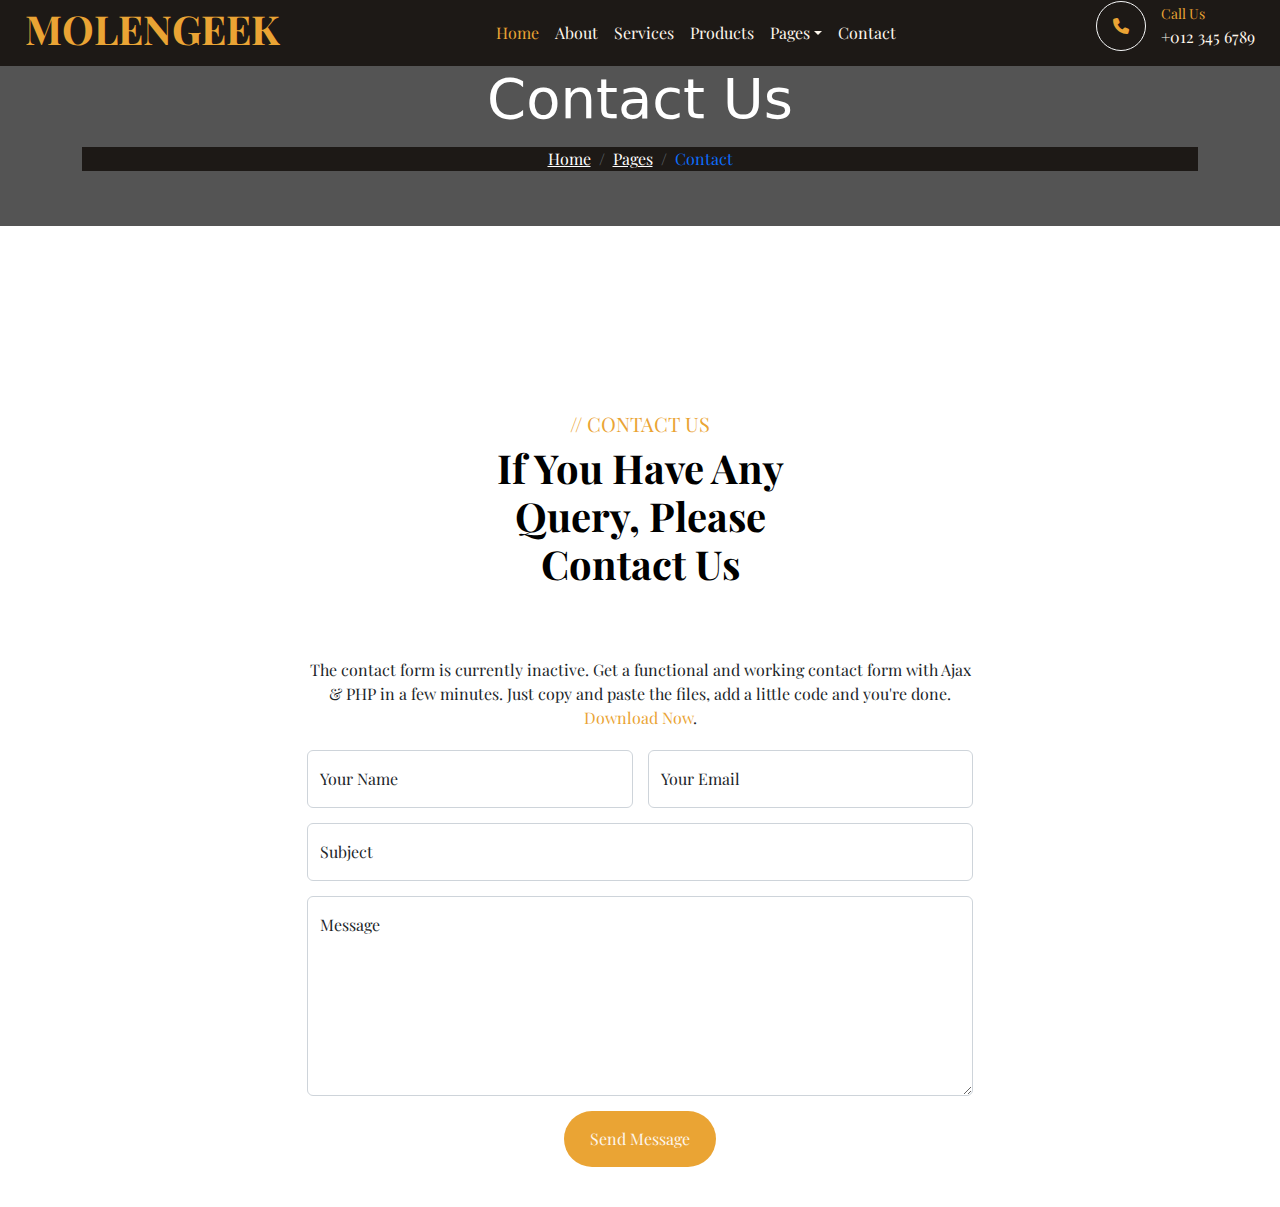
==== commit 85685c46: "form" ====
--- a/public/pages/contact.html
+++ b/public/pages/contact.html
@@ -49,7 +49,7 @@
     </div>
 </nav>
 
-    <!-- Page Header Start -->
+    <!-- -----------PAGE HEADER--------- -->
     <div class="container-fluid pageheader py-6 wow fadeIn" data-wow-delay="0.1s">
         <div class="container text-center pt-5 pb-3">
             <h1 class="display-4 text-white animated slideInDown mb-3">Contact Us</h1>
@@ -62,19 +62,18 @@
             </nav>
         </div>
     </div>
-    <!-- Page Header End -->
 
-
-    <!-- Contact Start -->
-    <div class="container-xxl py-6">
-        <div class="container">
-            <div class="text-center mx-auto mb-5 wow fadeInUp" data-wow-delay="0.1s" style="max-width: 500px;">
-                <p class="text-primary text-uppercase mb-2">// Contact Us</p>
+<main>
+    <!------------CONTACT--------- -->
+    <section class="contact">
+        <div class="container container66">
+            <div class="us">
+                <h5>// CONTACT US</h5>
                 <h1 class="display-6 mb-4">If You Have Any Query, Please Contact Us</h1>
             </div>
             <div class="row g-0 justify-content-center">
                 <div class="col-lg-8 wow fadeInUp" data-wow-delay="0.1s">
-                    <p class="text-center mb-4">The contact form is currently inactive. Get a functional and working contact form with Ajax & PHP in a few minutes. Just copy and paste the files, add a little code and you're done. <a href="https://htmlcodex.com/contact-form">Download Now</a>.</p>
+                    <p class="text-center mb-4">The contact form is currently inactive. Get a functional and working contact form with Ajax & PHP in a few minutes. Just copy and paste the files, add a little code and you're done. <a href="#">Download Now</a>.</p>
                     <form>
                         <div class="row g-3">
                             <div class="col-md-6">
@@ -102,14 +101,14 @@
                                 </div>
                             </div>
                             <div class="col-12 text-center">
-                                <button class="btn btn-primary rounded-pill py-3 px-5" type="submit">Send Message</button>
+                                <button class="btn py-3 px-5" type="submit">Send Message</button>
                             </div>
                         </div>
                     </form>
                 </div>
-            </div>
         </div>
-    </div>
+    </section>
+</main>
     <script src="./node_modules/bootstrap/dist/js/bootstrap.bundle.js"></script>
 </body>
 
--- a/public/css/app.css
+++ b/public/css/app.css
@@ -22527,7 +22527,7 @@
   border-radius: 50%;
 }
 
-.row {
+.team .row {
   align-items: center;
 }
 
@@ -22650,8 +22650,119 @@
 
 .pageheader {
   margin-bottom: 6rem;
-  background: linear-gradient(rgba(0, 0, 0, 0.5), rgba(0, 0, 0, 0.5)), url(../img/carousel-1.jpg) center center no-repeat;
+  background: hsl(0deg, 0%, 33%);
   background-size: cover;
+}
+
+.contact {
+  width: 80%;
+  display: flex;
+  flex-direction: column;
+  flex-wrap: inherit;
+  align-items: center;
+  justify-content: center;
+  padding: 40px 0px;
+  font-family: "play";
+  text-align: start;
+}
+
+.us {
+  display: flex;
+  flex-direction: column;
+  justify-content: center;
+  align-items: center;
+  text-align: center;
+  margin: 5% 0%;
+  width: 40%;
+}
+
+.us h5, .us .h5 {
+  color: hsl(37deg, 81%, 56%);
+}
+
+.us h1, .us .h1 {
+  color: black;
+  font-family: "playb";
+}
+
+.container66 {
+  display: flex;
+  flex-direction: column;
+  align-items: center;
+  justify-content: center;
+}
+
+.contact .btn {
+  background-color: hsl(37deg, 81%, 56%);
+  color: hsl(33deg, 82%, 96%);
+  border-radius: 50rem;
+}
+
+.contact a {
+  color: hsl(37deg, 81%, 56%);
+  text-decoration: none;
+}
+
+.coulpain {
+  background-color: #eaa636;
+  color: white;
+  width: 15vw;
+  height: 15vh;
+}
+
+.imagepain {
+  border-radius: 10px;
+}
+
+.textpain {
+  display: flex;
+  flex-direction: column;
+  flex-wrap: wrap;
+  justify-content: center;
+  align-items: center;
+  text-align: center;
+  padding-left: 2vw;
+  padding-right: 2vw;
+}
+
+.divpain {
+  display: flex;
+  justify-content: center;
+  align-items: center;
+  padding-left: 2.8vw;
+}
+
+.bordurepain {
+  border: solid 3px #eaa636;
+  padding-top: 1.5vh;
+  margin: 5vh;
+  margin-right: 12.5vw;
+  margin-left: 12.5vw;
+}
+
+.card-body {
+  border: none;
+}
+
+.btn:hover {
+  background-color: #d0bb99;
+  color: white;
+}
+
+.btn-check:checked + .btn,
+:not(.btn-check) + .btn:active,
+.btn:first-child:active,
+.btn.active,
+.btn.show {
+  background-color: #eaa636;
+  color: white;
+  border: solid 3px #eaa636;
+}
+
+.bulle {
+  display: flex;
+  justify-content: center;
+  align-items: center;
 }
 
 main {
@@ -45191,7 +45302,7 @@
   border-radius: 50%;
 }
 
-.row {
+.team .row {
   align-items: center;
 }
 
@@ -45314,8 +45425,119 @@
 
 .pageheader {
   margin-bottom: 6rem;
-  background: linear-gradient(rgba(0, 0, 0, 0.5), rgba(0, 0, 0, 0.5)), url(../img/carousel-1.jpg) center center no-repeat;
+  background: hsl(0deg, 0%, 33%);
   background-size: cover;
+}
+
+.contact {
+  width: 80%;
+  display: flex;
+  flex-direction: column;
+  flex-wrap: inherit;
+  align-items: center;
+  justify-content: center;
+  padding: 40px 0px;
+  font-family: "play";
+  text-align: start;
+}
+
+.us {
+  display: flex;
+  flex-direction: column;
+  justify-content: center;
+  align-items: center;
+  text-align: center;
+  margin: 5% 0%;
+  width: 40%;
+}
+
+.us h5, .us .h5 {
+  color: hsl(37deg, 81%, 56%);
+}
+
+.us h1, .us .h1 {
+  color: black;
+  font-family: "playb";
+}
+
+.container66 {
+  display: flex;
+  flex-direction: column;
+  align-items: center;
+  justify-content: center;
+}
+
+.contact .btn {
+  background-color: hsl(37deg, 81%, 56%);
+  color: hsl(33deg, 82%, 96%);
+  border-radius: 50rem;
+}
+
+.contact a {
+  color: hsl(37deg, 81%, 56%);
+  text-decoration: none;
+}
+
+.coulpain {
+  background-color: #eaa636;
+  color: white;
+  width: 15vw;
+  height: 15vh;
+}
+
+.imagepain {
+  border-radius: 10px;
+}
+
+.textpain {
+  display: flex;
+  flex-direction: column;
+  flex-wrap: wrap;
+  justify-content: center;
+  align-items: center;
+  text-align: center;
+  padding-left: 2vw;
+  padding-right: 2vw;
+}
+
+.divpain {
+  display: flex;
+  justify-content: center;
+  align-items: center;
+  padding-left: 2.8vw;
+}
+
+.bordurepain {
+  border: solid 3px #eaa636;
+  padding-top: 1.5vh;
+  margin: 5vh;
+  margin-right: 12.5vw;
+  margin-left: 12.5vw;
+}
+
+.card-body {
+  border: none;
+}
+
+.btn:hover {
+  background-color: #d0bb99;
+  color: white;
+}
+
+.btn-check:checked + .btn,
+:not(.btn-check) + .btn:active,
+.btn:first-child:active,
+.btn.active,
+.btn.show {
+  background-color: #eaa636;
+  color: white;
+  border: solid 3px #eaa636;
+}
+
+.bulle {
+  display: flex;
+  justify-content: center;
+  align-items: center;
 }
 
 main {
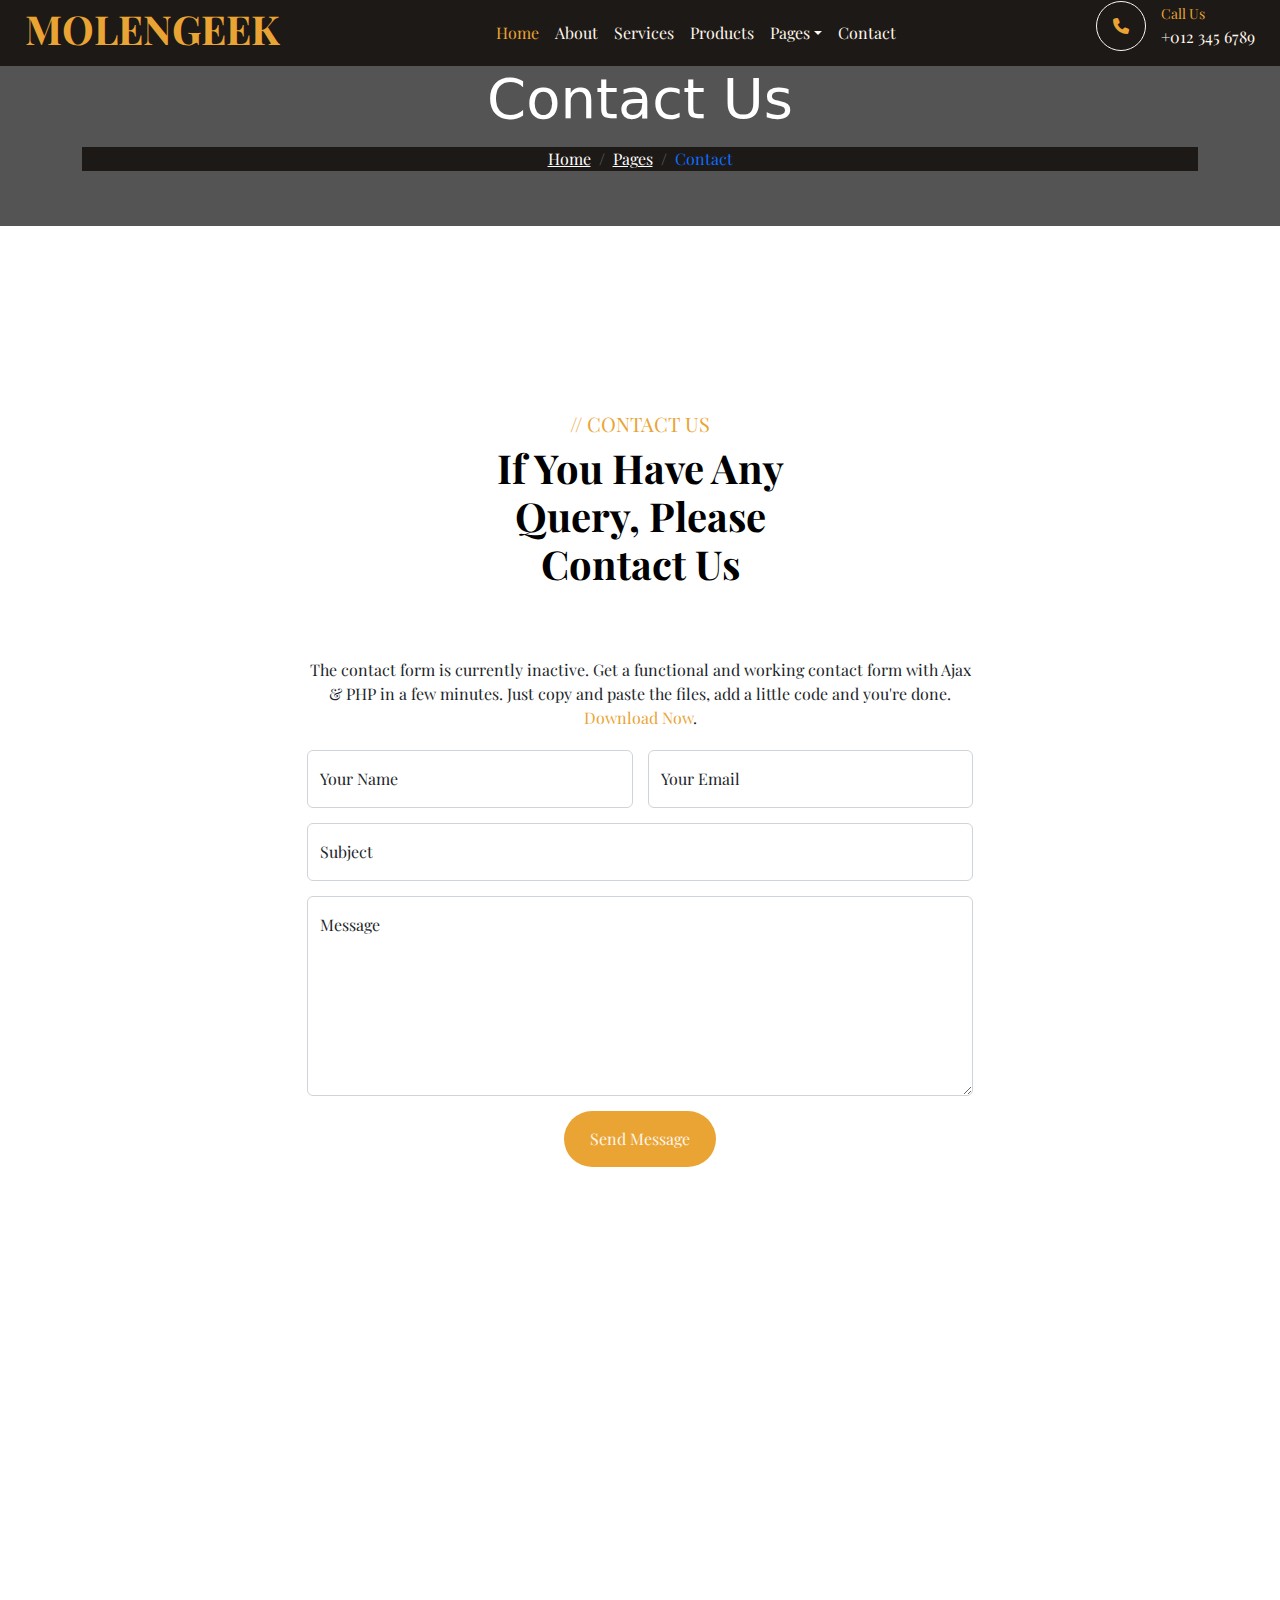
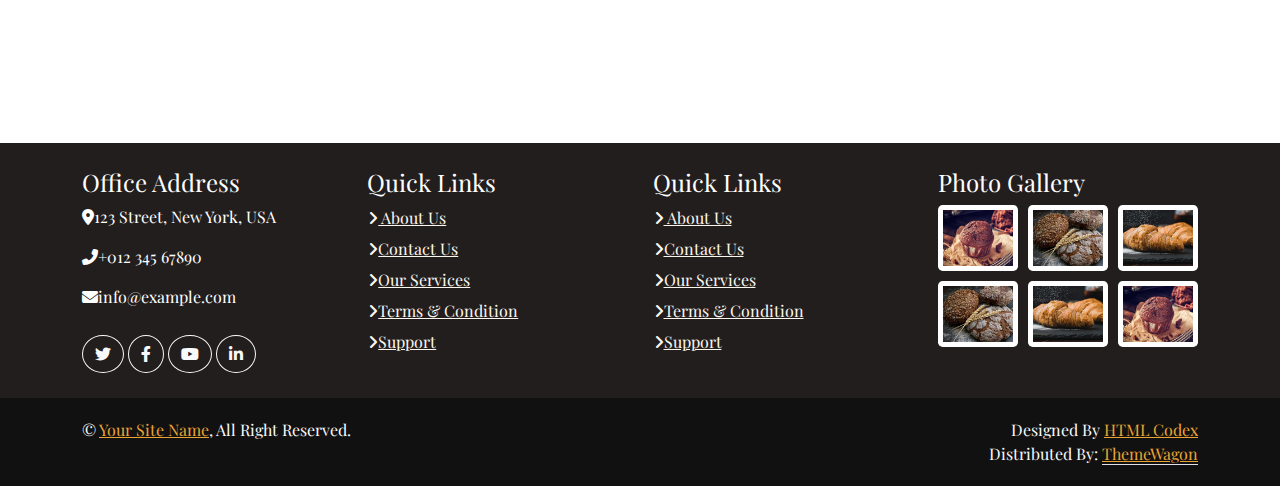
==== commit f46b49cd: "test" ====
--- a/public/pages/contact.html
+++ b/public/pages/contact.html
@@ -18,11 +18,11 @@
     <a href="#" class="navbar-brand ms-4 ms-lg-0">
         <h1>MOLENGEEK</h1>
     </a>
-    <button type="button" class="navbar-toggler me-4" data-bs-toggle="collapse" data-bs-target="#navbarCollapse">
+    <button type="button" class="navbar-toggler me-4 btn-sm" data-bs-toggle="collapse" data-bs-target="#navbarCollapse">
         <span class="navbar-toggler-icon"></span>
     </button>
-    <div class="collapse navbar-collapse" id="navbarCollapse">
-        <div class="navbar-nav mx-auto p-4 p-lg-0">
+    <div class=" list collapse navbar-collapse" id="navbarCollapse">
+        <div class=" navbar-nav mx-auto p-4 p-lg-0">
             <a href="../../index.html" class="nav-item nav-link Home">Home</a>
             <a href="#" class="nav-item nav-link">About</a>
             <a href="#" class="nav-item nav-link">Services</a>
@@ -35,7 +35,7 @@
                     <a href="#" class="dropdown-item">404 Page</a>
                 </div>
             </div>
-            <a href="./public/" class="nav-item nav-link">Contact</a>
+            <a href="./contact.html" class="nav-item nav-link">Contact</a>
         </div>
         <div class="call">
             <div class="phone border-light">
@@ -106,10 +106,90 @@
                         </div>
                     </form>
                 </div>
+            </div>
         </div>
     </section>
+    <!-------------- GOOGLE MAP ---------------------->
+    <div class="container-xxl py-6 px-0 wow fadeInUp" data-wow-delay="0.1s">
+        <iframe class="w-100 mb-n2" style="height: 450px;"
+            src="https://www.google.com/maps/embed?pb=!1m18!1m12!1m3!1d3001156.4288297426!2d-78.01371936852176!3d42.72876761954724!2m3!1f0!2f0!3f0!3m2!1i1024!2i768!4f13.1!3m3!1m2!1s0x4ccc4bf0f123a5a9%3A0xddcfc6c1de189567!2sNew%20York%2C%20USA!5e0!3m2!1sen!2sbd!4v1603794290143!5m2!1sen!2sbd"
+            frameborder="0" allowfullscreen="" aria-hidden="false" tabindex="0"></iframe>
+    </div>
+
+    <!-- -------------------FOOTER-------------- -->
+    <footer class=" footer container-fluid">
+        <div class="container py-5">
+            <div class="row g-5">
+                <div class="col-lg-3 col-md-6">
+                    <h4 >Office Address</h4>
+                    <p><i class="fa fa-map-marker-alt"></i>123 Street, New York, USA</p>
+                    <p><i class="fa fa-phone-alt"></i>+012 345 67890</p>
+                    <p><i class="fa fa-envelope"></i>info@example.com</p>
+                    <div class="d-flex pt-2">
+                        <a class="btn btn-outline-light" href=""><i class="fab fa-twitter"></i></a>
+                        <a class="btn btn-outline-light" href=""><i class="fab fa-facebook-f"></i></a>
+                        <a class="btn btn-outline-light" href=""><i class="fab fa-youtube"></i></a>
+                        <a class="btn btn-outline-light" href=""><i class="fab fa-linkedin-in"></i></a>
+                    </div>
+                </div>
+                <div class="col-lg-3 col-md-6">
+                    <h4 >Quick Links</h4>
+                    <a class="btn btn-link" href=""> <i class="fa-solid fa-angle-right"></i> About Us</a>
+                    <a class="btn btn-link" href=""> <i class="fa-solid fa-angle-right"></i>Contact Us</a>
+                    <a class="btn btn-link" href=""> <i class="fa-solid fa-angle-right"></i>Our Services</a>
+                    <a class="btn btn-link" href=""> <i class="fa-solid fa-angle-right"></i>Terms & Condition</a>
+                    <a class="btn btn-link" href=""> <i class="fa-solid fa-angle-right"></i>Support</a>
+                </div>
+                <div class="col-lg-3 col-md-6">
+                    <h4 >Quick Links</h4>
+                    <a class="btn btn-link" href=""> <i class="fa-solid fa-angle-right"></i> About Us</a>
+                    <a class="btn btn-link" href=""> <i class="fa-solid fa-angle-right"></i>Contact Us</a>
+                    <a class="btn btn-link" href=""> <i class="fa-solid fa-angle-right"></i>Our Services</a>
+                    <a class="btn btn-link" href=""> <i class="fa-solid fa-angle-right"></i>Terms & Condition</a>
+                    <a class="btn btn-link" href=""> <i class="fa-solid fa-angle-right"></i>Support</a>
+                </div>
+                <div class="col-lg-3 col-md-6">
+                    <h4 >Photo Gallery</h4>
+                    <div class="row g-2">
+                        <div class="col-4">
+                            <img class="img-fluid" src="../images/product-1.jpg">
+                        </div>
+                        <div class="col-4">
+                            <img class="img-fluid" src="../images/product-2.jpg">
+                        </div>
+                        <div class="col-4">
+                            <img class="img-fluid" src="../images/product-3.jpg">
+                        </div>
+                        <div class="col-4">
+                            <img class="img-fluid" src="../images/product-2.jpg">
+                        </div>
+                        <div class="col-4">
+                            <img class="img-fluid" src="../images/product-3.jpg">
+                        </div>
+                        <div class="col-4">
+                            <img class="img-fluid" src="../images/product-1.jpg">
+                        </div>
+                    </div>
+                </div>
+            </div>
+        </div>
+    </footer>
+    <!-----------------COPYRIGHT---------->
+    <div class="container-fluid copyright text-light py-4 ">
+        <div class="container">
+            <div class="row">
+                <div class="col-md-6 text-center text-md-start mb-3 mb-md-0">
+                    &copy; <a href="#">Your Site Name</a>, All Right Reserved.
+                </div>
+                <div class="FOOTERFOOTER col-md-6 text-center text-md-end">
+                    Designed By <a href="#">HTML Codex</a>
+                    <br>Distributed By: <a class="border-bottom" href="#" target="_blank">ThemeWagon</a>
+                </div>
+            </div>
+        </div>
+    </div>
 </main>
-    <script src="./node_modules/bootstrap/dist/js/bootstrap.bundle.js"></script>
+    <script src="../../node_modules/bootstrap/dist/js/bootstrap.bundle.js"></script>
 </body>
 
 </html>
--- a/public/css/app.css
+++ b/public/css/app.css
@@ -22557,20 +22557,6 @@
   justify-content: center;
 }
 
-.header .btn {
-  background-color: hsl(37deg, 81%, 56%);
-  color: white;
-  border-radius: 50rem;
-  padding: 15px 25px 15px 25px;
-  font-family: "playb";
-  margin-top: 20px;
-}
-
-.header p:first-child {
-  color: hsl(37deg, 81%, 56%);
-  font-weight: 500;
-}
-
 nav {
   background-color: hsl(23deg, 15%, 10%);
   font-family: "play";
@@ -22581,22 +22567,47 @@
   font-family: "playb";
 }
 
+@media screen and (max-width: 330px) {
+  nav h1, nav .h1 {
+    margin-top: 30%;
+    font-size: 0.5rem;
+    margin-left: 30%;
+  }
+}
+@media screen and (max-width: 380px) {
+  a h1, a .h1 {
+    margin-top: 30%;
+    margin-left: 30%;
+  }
+}
+@media screen and (max-width: 430px) {
+  a h1, a .h1 {
+    margin-top: 30%;
+    margin-left: 20%;
+    font-size: 1rem;
+  }
+  .list {
+    margin: 10%;
+  }
+}
+@media screen and (max-width: 770px) {
+  nav h1, nav .h1 {
+    margin-top: 20%;
+    margin-left: 20%;
+    font-size: 3rem;
+  }
+  nav a {
+    margin-top: -8%;
+  }
+  .list {
+    display: flex;
+    flex-direction: row;
+    margin: 10%;
+    font-size: 2rem;
+  }
+}
 nav i {
   color: hsl(37deg, 81%, 56%);
-}
-
-.header h1, .header .h1 {
-  font-family: "playb";
-  color: hsl(33deg, 82%, 96%);
-  font-weight: 300;
-  font-size: 4rem;
-  margin-bottom: 20px;
-}
-
-.header p {
-  font-family: "play";
-  color: hsl(33deg, 82%, 96%);
-  font-size: 1rem;
 }
 
 .call {
@@ -22637,15 +22648,60 @@
   color: hsl(37deg, 81%, 56%);
 }
 
-.header .carroussel2 {
-  position: absolute;
-  width: 100%;
-  height: 100%;
-  top: 0;
-  left: 0;
+header {
+  margin-top: 90px;
+}
+
+header h1, header .h1 {
+  font-family: "playb";
+  color: hsl(33deg, 82%, 96%);
+  font-weight: 300;
+  font-size: 4rem;
+  margin-bottom: 20px;
+}
+
+header p {
+  font-family: "play";
+  color: hsl(33deg, 82%, 96%);
+  font-size: 1rem;
+}
+
+header h6, header .h6 {
+  color: hsl(37deg, 81%, 56%);
+  font-size: 1.2rem;
+  font-family: "playb";
+  font-weight: 700;
+}
+
+header .btn {
+  background-color: hsl(37deg, 81%, 56%);
+  color: white;
+  border-radius: 50rem;
+  padding: 15px 25px 15px 25px;
+  font-family: "playb";
+  margin-top: 20px;
+}
+
+.fond {
+  background: url("../../../public/images/carousel-1.jpg");
+  height: 100vh;
+  background-repeat: no-repeat;
+  background-size: 100%;
+}
+
+.fond2 {
+  background: url("../../../public/images/carousel-2.jpg");
+  height: 100vh;
+  background-repeat: no-repeat;
+  background-size: 100%;
+}
+
+.texteheader {
   display: flex;
-  align-items: center;
-  background: rgba(0, 0, 0, 0.5);
+  flex-direction: column;
+  align-items: flex-start;
+  padding: 2%;
+  margin-top: 14%;
 }
 
 .pageheader {
@@ -45332,20 +45388,6 @@
   justify-content: center;
 }
 
-.header .btn {
-  background-color: hsl(37deg, 81%, 56%);
-  color: white;
-  border-radius: 50rem;
-  padding: 15px 25px 15px 25px;
-  font-family: "playb";
-  margin-top: 20px;
-}
-
-.header p:first-child {
-  color: hsl(37deg, 81%, 56%);
-  font-weight: 500;
-}
-
 nav {
   background-color: hsl(23deg, 15%, 10%);
   font-family: "play";
@@ -45356,22 +45398,47 @@
   font-family: "playb";
 }
 
+@media screen and (max-width: 330px) {
+  nav h1, nav .h1 {
+    margin-top: 30%;
+    font-size: 0.5rem;
+    margin-left: 30%;
+  }
+}
+@media screen and (max-width: 380px) {
+  a h1, a .h1 {
+    margin-top: 30%;
+    margin-left: 30%;
+  }
+}
+@media screen and (max-width: 430px) {
+  a h1, a .h1 {
+    margin-top: 30%;
+    margin-left: 20%;
+    font-size: 1rem;
+  }
+  .list {
+    margin: 10%;
+  }
+}
+@media screen and (max-width: 770px) {
+  nav h1, nav .h1 {
+    margin-top: 20%;
+    margin-left: 20%;
+    font-size: 3rem;
+  }
+  nav a {
+    margin-top: -8%;
+  }
+  .list {
+    display: flex;
+    flex-direction: row;
+    margin: 10%;
+    font-size: 2rem;
+  }
+}
 nav i {
   color: hsl(37deg, 81%, 56%);
-}
-
-.header h1, .header .h1 {
-  font-family: "playb";
-  color: hsl(33deg, 82%, 96%);
-  font-weight: 300;
-  font-size: 4rem;
-  margin-bottom: 20px;
-}
-
-.header p {
-  font-family: "play";
-  color: hsl(33deg, 82%, 96%);
-  font-size: 1rem;
 }
 
 .call {
@@ -45412,15 +45479,60 @@
   color: hsl(37deg, 81%, 56%);
 }
 
-.header .carroussel2 {
-  position: absolute;
-  width: 100%;
-  height: 100%;
-  top: 0;
-  left: 0;
+header {
+  margin-top: 90px;
+}
+
+header h1, header .h1 {
+  font-family: "playb";
+  color: hsl(33deg, 82%, 96%);
+  font-weight: 300;
+  font-size: 4rem;
+  margin-bottom: 20px;
+}
+
+header p {
+  font-family: "play";
+  color: hsl(33deg, 82%, 96%);
+  font-size: 1rem;
+}
+
+header h6, header .h6 {
+  color: hsl(37deg, 81%, 56%);
+  font-size: 1.2rem;
+  font-family: "playb";
+  font-weight: 700;
+}
+
+header .btn {
+  background-color: hsl(37deg, 81%, 56%);
+  color: white;
+  border-radius: 50rem;
+  padding: 15px 25px 15px 25px;
+  font-family: "playb";
+  margin-top: 20px;
+}
+
+.fond {
+  background: url("../../../public/images/carousel-1.jpg");
+  height: 100vh;
+  background-repeat: no-repeat;
+  background-size: 100%;
+}
+
+.fond2 {
+  background: url("../../../public/images/carousel-2.jpg");
+  height: 100vh;
+  background-repeat: no-repeat;
+  background-size: 100%;
+}
+
+.texteheader {
   display: flex;
-  align-items: center;
-  background: rgba(0, 0, 0, 0.5);
+  flex-direction: column;
+  align-items: flex-start;
+  padding: 2%;
+  margin-top: 14%;
 }
 
 .pageheader {
